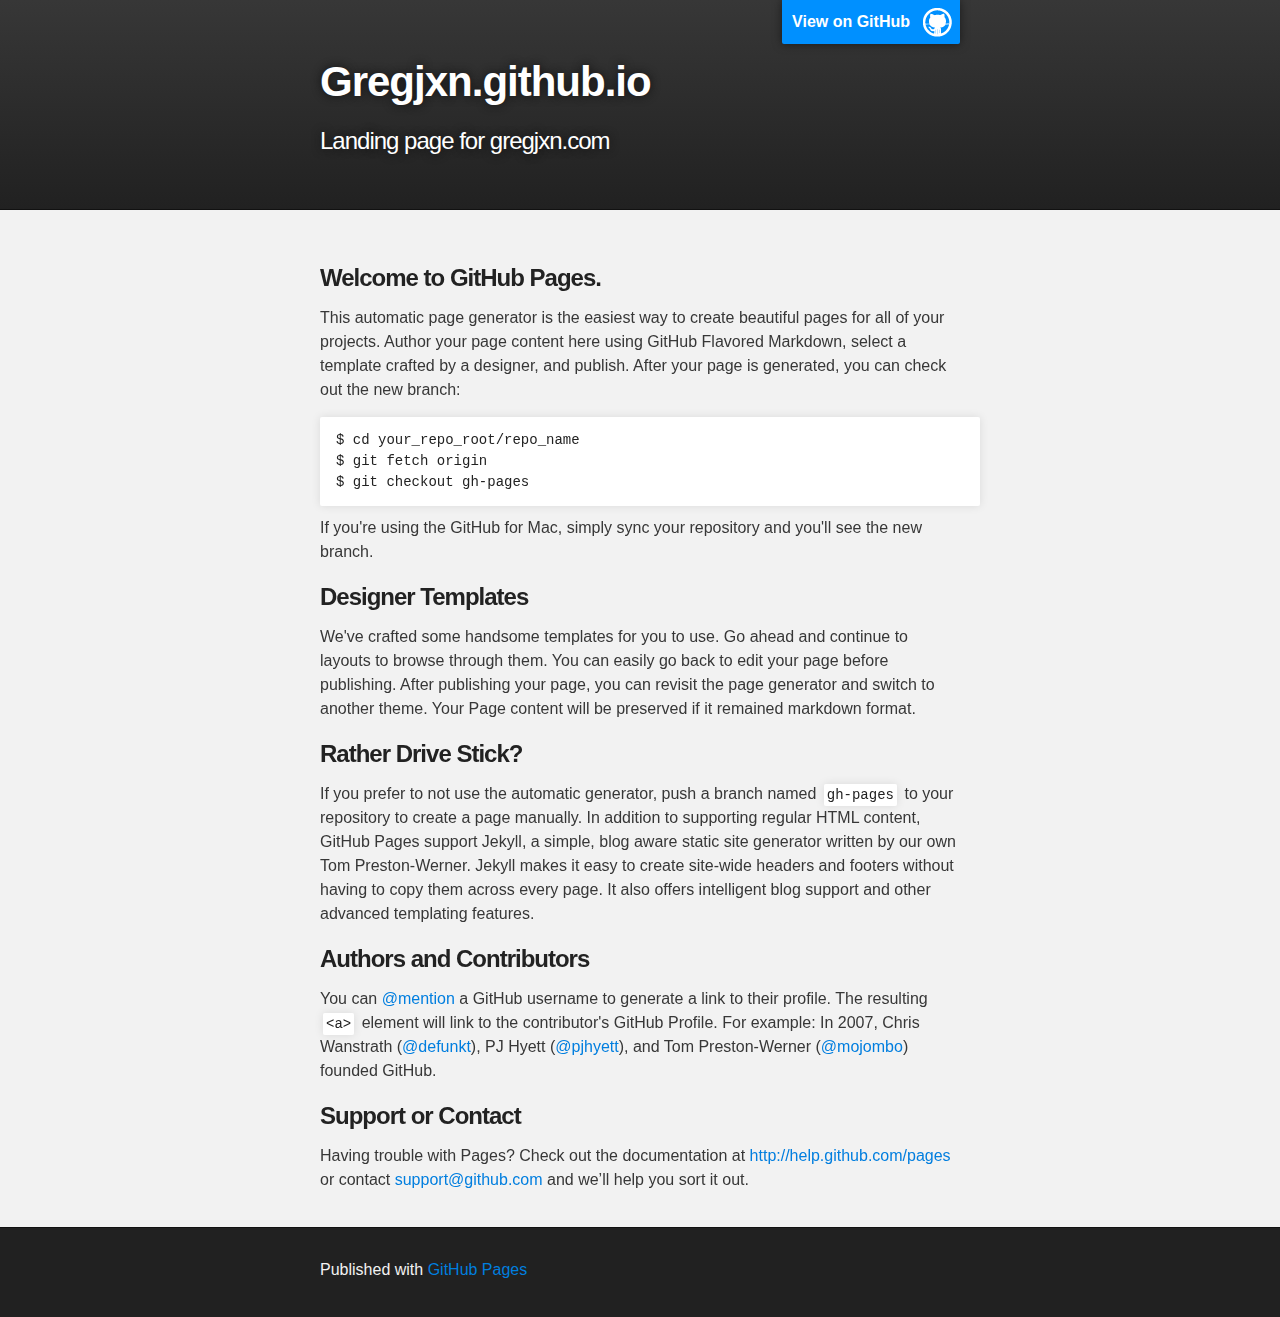
==== index.html @ a0bdf87f "Replace master branch with page content via GitHub" ====
<!DOCTYPE html>
<html>

  <head>
    <meta charset='utf-8' />
    <meta http-equiv="X-UA-Compatible" content="chrome=1" />
    <meta name="description" content="Gregjxn.github.io : Landing page for gregjxn.com" />

    <link rel="stylesheet" type="text/css" media="screen" href="stylesheets/stylesheet.css">

    <title>Gregjxn.github.io</title>
  </head>

  <body>

    <!-- HEADER -->
    <div id="header_wrap" class="outer">
        <header class="inner">
          <a id="forkme_banner" href="https://github.com/GregJxn">View on GitHub</a>

          <h1 id="project_title">Gregjxn.github.io</h1>
          <h2 id="project_tagline">Landing page for gregjxn.com</h2>

        </header>
    </div>

    <!-- MAIN CONTENT -->
    <div id="main_content_wrap" class="outer">
      <section id="main_content" class="inner">
        <h3>Welcome to GitHub Pages.</h3>

<p>This automatic page generator is the easiest way to create beautiful pages for all of your projects. Author your page content here using GitHub Flavored Markdown, select a template crafted by a designer, and publish. After your page is generated, you can check out the new branch:</p>

<pre><code>$ cd your_repo_root/repo_name
$ git fetch origin
$ git checkout gh-pages
</code></pre>

<p>If you're using the GitHub for Mac, simply sync your repository and you'll see the new branch.</p>

<h3>Designer Templates</h3>

<p>We've crafted some handsome templates for you to use. Go ahead and continue to layouts to browse through them. You can easily go back to edit your page before publishing. After publishing your page, you can revisit the page generator and switch to another theme. Your Page content will be preserved if it remained markdown format.</p>

<h3>Rather Drive Stick?</h3>

<p>If you prefer to not use the automatic generator, push a branch named <code>gh-pages</code> to your repository to create a page manually. In addition to supporting regular HTML content, GitHub Pages support Jekyll, a simple, blog aware static site generator written by our own Tom Preston-Werner. Jekyll makes it easy to create site-wide headers and footers without having to copy them across every page. It also offers intelligent blog support and other advanced templating features.</p>

<h3>Authors and Contributors</h3>

<p>You can <a href="https://github.com/blog/821" class="user-mention">@mention</a> a GitHub username to generate a link to their profile. The resulting <code>&lt;a&gt;</code> element will link to the contributor's GitHub Profile. For example: In 2007, Chris Wanstrath (<a href="https://github.com/defunkt" class="user-mention">@defunkt</a>), PJ Hyett (<a href="https://github.com/pjhyett" class="user-mention">@pjhyett</a>), and Tom Preston-Werner (<a href="https://github.com/mojombo" class="user-mention">@mojombo</a>) founded GitHub.</p>

<h3>Support or Contact</h3>

<p>Having trouble with Pages? Check out the documentation at <a href="http://help.github.com/pages">http://help.github.com/pages</a> or contact <a href="mailto:support@github.com">support@github.com</a> and we’ll help you sort it out.</p>
      </section>
    </div>

    <!-- FOOTER  -->
    <div id="footer_wrap" class="outer">
      <footer class="inner">
        <p>Published with <a href="http://pages.github.com">GitHub Pages</a></p>
      </footer>
    </div>

    

  </body>
</html>
---- stylesheets/stylesheet.css ----
/*******************************************************************************
Slate Theme for GitHub Pages
by Jason Costello, @jsncostello
*******************************************************************************/

@import url(pygment_trac.css);

/*******************************************************************************
MeyerWeb Reset
*******************************************************************************/

html, body, div, span, applet, object, iframe,
h1, h2, h3, h4, h5, h6, p, blockquote, pre,
a, abbr, acronym, address, big, cite, code,
del, dfn, em, img, ins, kbd, q, s, samp,
small, strike, strong, sub, sup, tt, var,
b, u, i, center,
dl, dt, dd, ol, ul, li,
fieldset, form, label, legend,
table, caption, tbody, tfoot, thead, tr, th, td,
article, aside, canvas, details, embed,
figure, figcaption, footer, header, hgroup,
menu, nav, output, ruby, section, summary,
time, mark, audio, video {
  margin: 0;
  padding: 0;
  border: 0;
  font: inherit;
  vertical-align: baseline;
}

/* HTML5 display-role reset for older browsers */
article, aside, details, figcaption, figure,
footer, header, hgroup, menu, nav, section {
  display: block;
}

ol, ul {
  list-style: none;
}

blockquote, q {
}

table {
  border-collapse: collapse;
  border-spacing: 0;
}

a:focus {
  outline: none;
}

/*******************************************************************************
Theme Styles
*******************************************************************************/

body {
  box-sizing: border-box;
  color:#373737;
  background: #212121;
  font-size: 16px;
  font-family: 'Myriad Pro', Calibri, Helvetica, Arial, sans-serif;
  line-height: 1.5;
  -webkit-font-smoothing: antialiased;
}

h1, h2, h3, h4, h5, h6 {
  margin: 10px 0;
  font-weight: 700;
  color:#222222;
  font-family: 'Lucida Grande', 'Calibri', Helvetica, Arial, sans-serif;
  letter-spacing: -1px;
}

h1 {
  font-size: 36px;
  font-weight: 700;
}

h2 {
  padding-bottom: 10px;
  font-size: 32px;
  background: url('../images/bg_hr.png') repeat-x bottom;
}

h3 {
  font-size: 24px;
}

h4 {
  font-size: 21px;
}

h5 {
  font-size: 18px;
}

h6 {
  font-size: 16px;
}

p {
  margin: 10px 0 15px 0;
}

footer p {
  color: #f2f2f2;
}

a {
  text-decoration: none;
  color: #007edf;
  text-shadow: none;

  transition: color 0.5s ease;
  transition: text-shadow 0.5s ease;
  -webkit-transition: color 0.5s ease;
  -webkit-transition: text-shadow 0.5s ease;
  -moz-transition: color 0.5s ease;
  -moz-transition: text-shadow 0.5s ease;
  -o-transition: color 0.5s ease;
  -o-transition: text-shadow 0.5s ease;
  -ms-transition: color 0.5s ease;
  -ms-transition: text-shadow 0.5s ease;
}

#main_content a:hover {
  color: #0069ba;
  text-shadow: #0090ff 0px 0px 2px;
}

footer a:hover {
  color: #43adff;
  text-shadow: #0090ff 0px 0px 2px;
}

em {
  font-style: italic;
}

strong {
  font-weight: bold;
}

img {
  position: relative;
  margin: 0 auto;
  max-width: 739px;
  padding: 5px;
  margin: 10px 0 10px 0;
  border: 1px solid #ebebeb;

  box-shadow: 0 0 5px #ebebeb;
  -webkit-box-shadow: 0 0 5px #ebebeb;
  -moz-box-shadow: 0 0 5px #ebebeb;
  -o-box-shadow: 0 0 5px #ebebeb;
  -ms-box-shadow: 0 0 5px #ebebeb;
}

pre, code {
  width: 100%;
  color: #222;
  background-color: #fff;

  font-family: Monaco, "Bitstream Vera Sans Mono", "Lucida Console", Terminal, monospace;
  font-size: 14px;

  border-radius: 2px;
  -moz-border-radius: 2px;
  -webkit-border-radius: 2px;



}

pre {
  width: 100%;
  padding: 10px;
  box-shadow: 0 0 10px rgba(0,0,0,.1);
  overflow: auto;
}

code {
  padding: 3px;
  margin: 0 3px;
  box-shadow: 0 0 10px rgba(0,0,0,.1);
}

pre code {
  display: block;
  box-shadow: none;
}

blockquote {
  color: #666;
  margin-bottom: 20px;
  padding: 0 0 0 20px;
  border-left: 3px solid #bbb;
}

ul, ol, dl {
  margin-bottom: 15px
}

ul li {
  list-style: inside;
  padding-left: 20px;
}

ol li {
  list-style: decimal inside;
  padding-left: 20px;
}

dl dt {
  font-weight: bold;
}

dl dd {
  padding-left: 20px;
  font-style: italic;
}

dl p {
  padding-left: 20px;
  font-style: italic;
}

hr {
  height: 1px;
  margin-bottom: 5px;
  border: none;
  background: url('../images/bg_hr.png') repeat-x center;
}

table {
  border: 1px solid #373737;
  margin-bottom: 20px;
  text-align: left;
 }

th {
  font-family: 'Lucida Grande', 'Helvetica Neue', Helvetica, Arial, sans-serif;
  padding: 10px;
  background: #373737;
  color: #fff;
 }

td {
  padding: 10px;
  border: 1px solid #373737;
 }

form {
  background: #f2f2f2;
  padding: 20px;
}

img {
  width: 100%;
  max-width: 100%;
}

/*******************************************************************************
Full-Width Styles
*******************************************************************************/

.outer {
  width: 100%;
}

.inner {
  position: relative;
  max-width: 640px;
  padding: 20px 10px;
  margin: 0 auto;
}

#forkme_banner {
  display: block;
  position: absolute;
  top:0;
  right: 10px;
  z-index: 10;
  padding: 10px 50px 10px 10px;
  color: #fff;
  background: url('../images/blacktocat.png') #0090ff no-repeat 95% 50%;
  font-weight: 700;
  box-shadow: 0 0 10px rgba(0,0,0,.5);
  border-bottom-left-radius: 2px;
  border-bottom-right-radius: 2px;
}

#header_wrap {
  background: #212121;
  background: -moz-linear-gradient(top, #373737, #212121);
  background: -webkit-linear-gradient(top, #373737, #212121);
  background: -ms-linear-gradient(top, #373737, #212121);
  background: -o-linear-gradient(top, #373737, #212121);
  background: linear-gradient(top, #373737, #212121);
}

#header_wrap .inner {
  padding: 50px 10px 30px 10px;
}

#project_title {
  margin: 0;
  color: #fff;
  font-size: 42px;
  font-weight: 700;
  text-shadow: #111 0px 0px 10px;
}

#project_tagline {
  color: #fff;
  font-size: 24px;
  font-weight: 300;
  background: none;
  text-shadow: #111 0px 0px 10px;
}

#downloads {
  position: absolute;
  width: 210px;
  z-index: 10;
  bottom: -40px;
  right: 0;
  height: 70px;
  background: url('../images/icon_download.png') no-repeat 0% 90%;
}

.zip_download_link {
  display: block;
  float: right;
  width: 90px;
  height:70px;
  text-indent: -5000px;
  overflow: hidden;
  background: url(../images/sprite_download.png) no-repeat bottom left;
}

.tar_download_link {
  display: block;
  float: right;
  width: 90px;
  height:70px;
  text-indent: -5000px;
  overflow: hidden;
  background: url(../images/sprite_download.png) no-repeat bottom right;
  margin-left: 10px;
}

.zip_download_link:hover {
  background: url(../images/sprite_download.png) no-repeat top left;
}

.tar_download_link:hover {
  background: url(../images/sprite_download.png) no-repeat top right;
}

#main_content_wrap {
  background: #f2f2f2;
  border-top: 1px solid #111;
  border-bottom: 1px solid #111;
}

#main_content {
  padding-top: 40px;
}

#footer_wrap {
  background: #212121;
}



/*******************************************************************************
Small Device Styles
*******************************************************************************/

@media screen and (max-width: 480px) {
  body {
    font-size:14px;
  }

  #downloads {
    display: none;
  }

  .inner {
    min-width: 320px;
    max-width: 480px;
  }

  #project_title {
  font-size: 32px;
  }

  h1 {
    font-size: 28px;
  }

  h2 {
    font-size: 24px;
  }

  h3 {
    font-size: 21px;
  }

  h4 {
    font-size: 18px;
  }

  h5 {
    font-size: 14px;
  }

  h6 {
    font-size: 12px;
  }

  code, pre {
    min-width: 320px;
    max-width: 480px;
    font-size: 11px;
  }

}
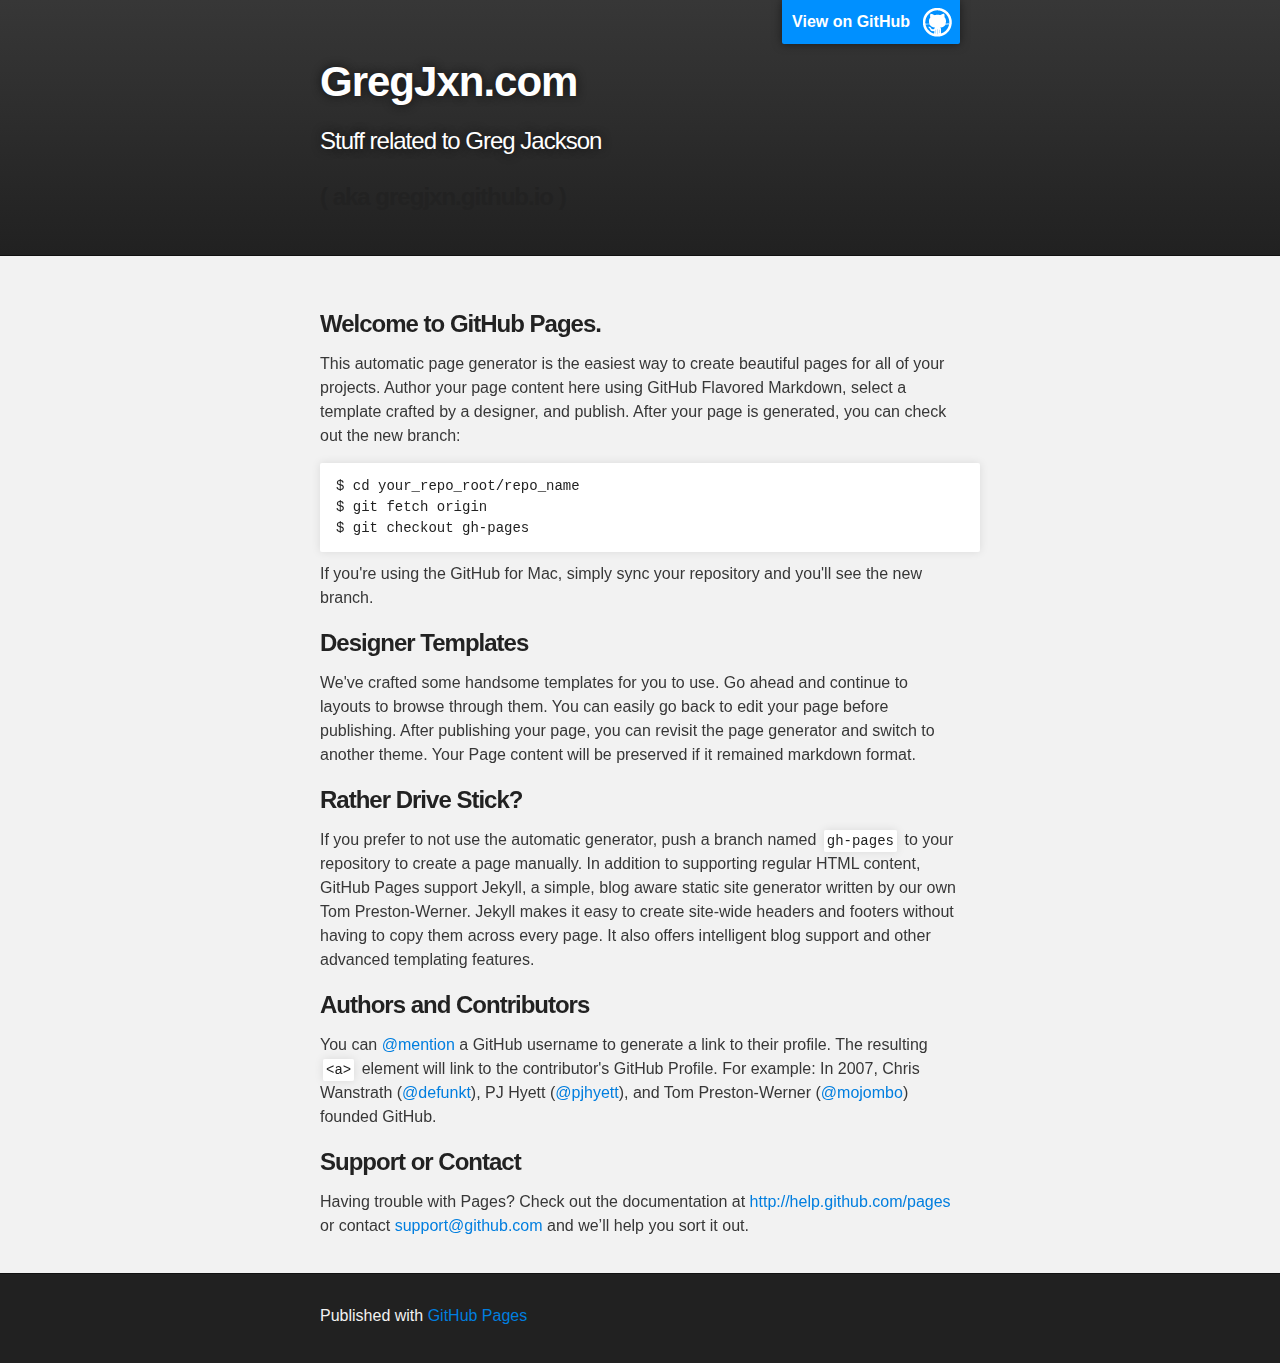
==== commit 6a3beffb: "Trial changes" ====
--- a/index.html
+++ b/index.html
@@ -4,11 +4,11 @@
   <head>
     <meta charset='utf-8' />
     <meta http-equiv="X-UA-Compatible" content="chrome=1" />
-    <meta name="description" content="Gregjxn.github.io : Landing page for gregjxn.com" />
+    <meta name="description" content="GregJxn.com : Landing page for gregjxn.com" />
 
     <link rel="stylesheet" type="text/css" media="screen" href="stylesheets/stylesheet.css">
 
-    <title>Gregjxn.github.io</title>
+    <title>GregJxn.com</title>
   </head>
 
   <body>
@@ -16,11 +16,10 @@
     <!-- HEADER -->
     <div id="header_wrap" class="outer">
         <header class="inner">
-          <a id="forkme_banner" href="https://github.com/GregJxn">View on GitHub</a>
-
-          <h1 id="project_title">Gregjxn.github.io</h1>
-          <h2 id="project_tagline">Landing page for gregjxn.com</h2>
-
+			<a id="forkme_banner" href="https://github.com/GregJxn">View on GitHub</a>
+			<h1 id="project_title">GregJxn.com</h1>
+			<h2 id="project_tagline">Stuff related to Greg Jackson</h2>
+			<h3>( aka gregjxn.github.io )</h3>
         </header>
     </div>
 
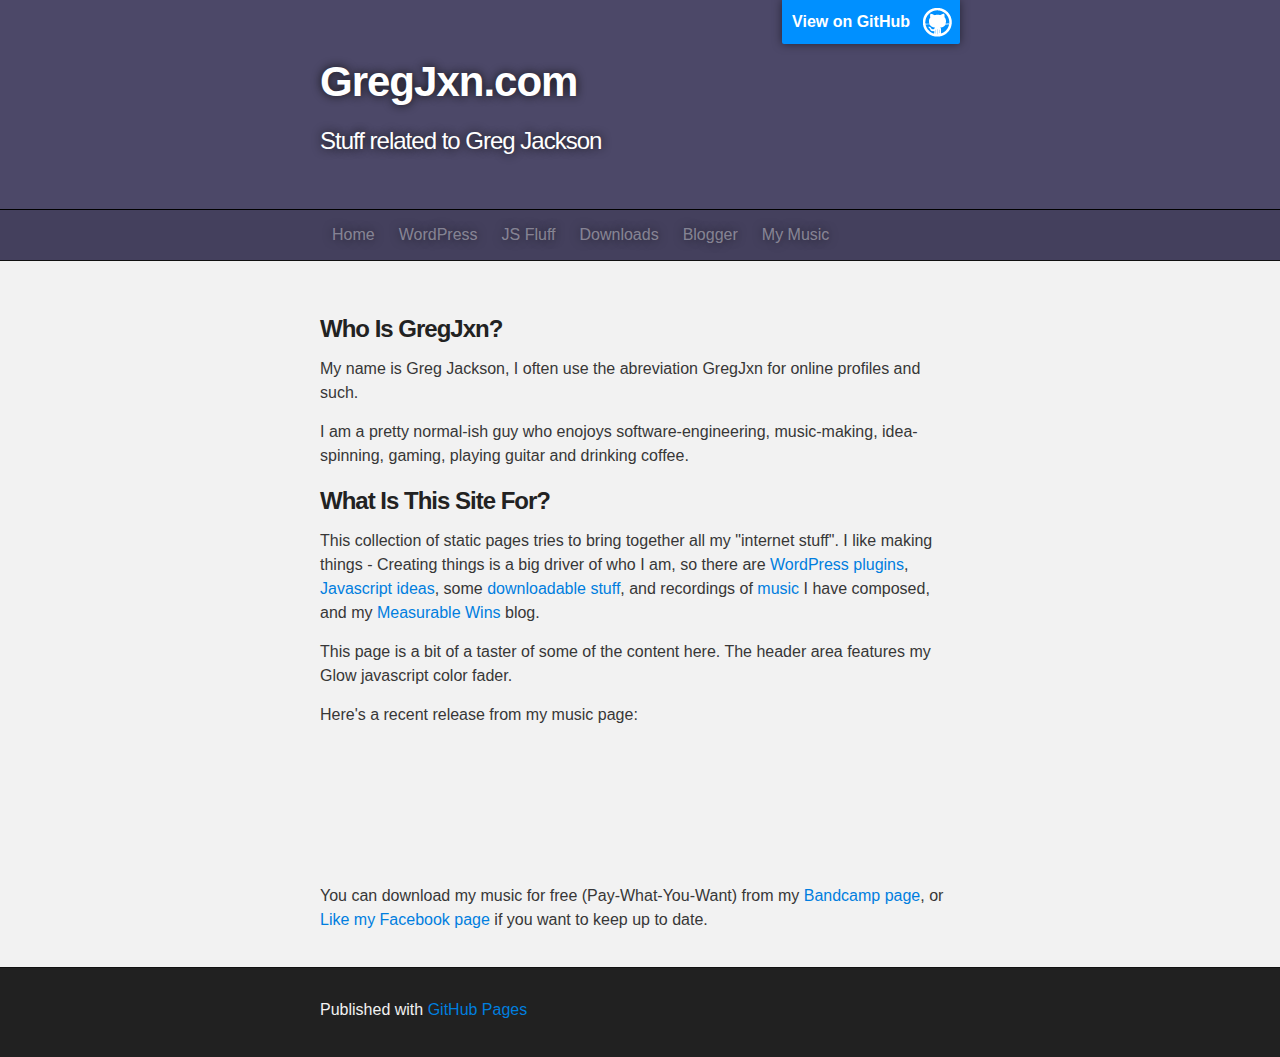
==== commit af1de930: "Homepage update (WIP)" ====
--- a/index.html
+++ b/index.html
@@ -1,68 +1,87 @@
 <!DOCTYPE html>
 <html>
 
-  <head>
-    <meta charset='utf-8' />
-    <meta http-equiv="X-UA-Compatible" content="chrome=1" />
-    <meta name="description" content="GregJxn.com : Landing page for gregjxn.com" />
+<head>
+	<meta charset='utf-8' />
+	<meta http-equiv="X-UA-Compatible" content="chrome=1" />
+	<meta name="description" content="GregJxn.com : Landing page for gregjxn.com" />
+	<title>GregJxn.com</title>
+	<link rel="stylesheet" type="text/css" media="screen" href="stylesheets/stylesheet.css">
+	<link rel="stylesheet" type="text/css" media="screen" href="stylesheets/gregjxn.css">
+	<script src="//ajax.googleapis.com/ajax/libs/jquery/2.0.3/jquery.min.js"></script>
+	<script>
+		(function(i,s,o,g,r,a,m){i['GoogleAnalyticsObject']=r;i[r]=i[r]||function(){
+		(i[r].q=i[r].q||[]).push(arguments)},i[r].l=1*new Date();a=s.createElement(o),
+		m=s.getElementsByTagName(o)[0];a.async=1;a.src=g;m.parentNode.insertBefore(a,m)
+		})(window,document,'script','//www.google-analytics.com/analytics.js','ga');
+		ga('create', 'UA-4084116-6', 'gregjxn.com');
+		ga('send', 'pageview');
+	</script>
+</head>
 
-    <link rel="stylesheet" type="text/css" media="screen" href="stylesheets/stylesheet.css">
-
-    <title>GregJxn.com</title>
-  </head>
-
-  <body>
+<body>
 
     <!-- HEADER -->
-    <div id="header_wrap" class="outer">
+    <div id="header_wrap" class="outer glow_me">
         <header class="inner">
 			<a id="forkme_banner" href="https://github.com/GregJxn">View on GitHub</a>
 			<h1 id="project_title">GregJxn.com</h1>
 			<h2 id="project_tagline">Stuff related to Greg Jackson</h2>
-			<h3>( aka gregjxn.github.io )</h3>
-        </header>
+		</header>
+		<div id="navbar">
+			<ul>
+				<li><a href="/">Home</a></li>
+				<li><a href="/wp/">WordPress</a></li>
+				<li><a href="/jsfun/">JS Fluff</a></li>
+				<li><a href="/downloads/">Downloads</a></li>
+				<li><a href="http://measurablewins.gregjxn.com/">Blogger</a></li>
+				<li><a href="http://music.gregjxn.com/">My Music</a></li>
+			</ul>	
+        </div>
     </div>
 
     <!-- MAIN CONTENT -->
     <div id="main_content_wrap" class="outer">
       <section id="main_content" class="inner">
-        <h3>Welcome to GitHub Pages.</h3>
 
-<p>This automatic page generator is the easiest way to create beautiful pages for all of your projects. Author your page content here using GitHub Flavored Markdown, select a template crafted by a designer, and publish. After your page is generated, you can check out the new branch:</p>
+		<h3>Who Is GregJxn?</h3>
 
-<pre><code>$ cd your_repo_root/repo_name
-$ git fetch origin
-$ git checkout gh-pages
-</code></pre>
+		<p>My name is Greg Jackson, I often use the abreviation GregJxn for online profiles and such.</p>
+		<p>I am a pretty normal-ish guy who enojoys software-engineering, music-making, idea-spinning, gaming, playing guitar and drinking coffee.</p>
 
-<p>If you're using the GitHub for Mac, simply sync your repository and you'll see the new branch.</p>
 
-<h3>Designer Templates</h3>
+		<h3>What Is This Site For?</h3>
 
-<p>We've crafted some handsome templates for you to use. Go ahead and continue to layouts to browse through them. You can easily go back to edit your page before publishing. After publishing your page, you can revisit the page generator and switch to another theme. Your Page content will be preserved if it remained markdown format.</p>
+		<p>This collection of static pages tries to bring together all my "internet stuff". I like making things -  
+			Creating things is a big driver of who I am, so there are <a href="/wp/">WordPress plugins</a>, <a href="/jsfun/">Javascript ideas</a>, some <a href="/downloads/">downloadable stuff</a>, and recordings of <a href="http://music.gregjxn.com/">music</a> I have composed, and my <a href="http://measurablewins.gregjxn.com/">Measurable Wins</a> blog.</p>
 
-<h3>Rather Drive Stick?</h3>
 
-<p>If you prefer to not use the automatic generator, push a branch named <code>gh-pages</code> to your repository to create a page manually. In addition to supporting regular HTML content, GitHub Pages support Jekyll, a simple, blog aware static site generator written by our own Tom Preston-Werner. Jekyll makes it easy to create site-wide headers and footers without having to copy them across every page. It also offers intelligent blog support and other advanced templating features.</p>
+		<p>This page is a bit of a taster of some of the content here. The header area features my Glow javascript color fader.</p>
 
-<h3>Authors and Contributors</h3>
 
-<p>You can <a href="https://github.com/blog/821" class="user-mention">@mention</a> a GitHub username to generate a link to their profile. The resulting <code>&lt;a&gt;</code> element will link to the contributor's GitHub Profile. For example: In 2007, Chris Wanstrath (<a href="https://github.com/defunkt" class="user-mention">@defunkt</a>), PJ Hyett (<a href="https://github.com/pjhyett" class="user-mention">@pjhyett</a>), and Tom Preston-Werner (<a href="https://github.com/mojombo" class="user-mention">@mojombo</a>) founded GitHub.</p>
+		<p>Here's a recent release from my music page: </p>
+		<p>
+			<iframe style="border: 0; width: 100%; height: 120px;" src="http://bandcamp.com/EmbeddedPlayer/track=1301154312/size=medium/bgcol=ffffff/linkcol=0687f5/transparent=true/" seamless><a href="http://music.gregjxn.com/track/enchilada-flaps">Enchilada Flaps by Greg Jackson</a></iframe>
+		</p>
+		<p>
+			You can download my music for free (Pay-What-You-Want) from my <a href="http://gregjackson.bandcamp.com/">Bandcamp page</a>, or <a href="https://www.facebook.com/pages/Greg-Jackson/25871085168">Like my Facebook page</a> if you want to keep up to date.
+		</p>
 
-<h3>Support or Contact</h3>
+		<!--<p>Here's a couple of screenshots from the Fontsoup screensaver for Mac OS X I wrote in Obj-C.</p>-->
 
-<p>Having trouble with Pages? Check out the documentation at <a href="http://help.github.com/pages">http://help.github.com/pages</a> or contact <a href="mailto:support@github.com">support@github.com</a> and we’ll help you sort it out.</p>
+		<p></p>
+
       </section>
     </div>
 
-    <!-- FOOTER  -->
-    <div id="footer_wrap" class="outer">
-      <footer class="inner">
-        <p>Published with <a href="http://pages.github.com">GitHub Pages</a></p>
-      </footer>
-    </div>
+	<!-- FOOTER  -->
+	<div id="footer_wrap" class="outer">
+		<footer class="inner">
+			<p>Published with <a href="http://pages.github.com">GitHub Pages</a></p>
+		</footer>
+	</div>
 
-    
 
-  </body>
+<script type="text/javascript" src="/javascripts/glow.js"></script>
+</body>
 </html>
--- a/stylesheets/gregjxn.css
+++ b/stylesheets/gregjxn.css
@@ -0,0 +1,37 @@
+
+#header_wrap { background: #373737;}
+
+#navbar { 
+  border-top:1px solid black;
+  background-color:rgba(0,0,0,0.1);
+}
+
+#navbar ul { 
+  list-style-type: none;
+  margin: 0px;
+  padding: 0px; 
+  width:100%;
+  max-width:640px;
+  margin: 0px auto;
+  height:50px;
+}
+
+#navbar ul li {
+  list-style: none;
+  padding: 0px 12px;
+  float:left;
+  text-align:left;
+} 
+
+#navbar ul li a { 
+  color:#888; 
+  text-shadow: rgba(0,0,0,.5) 0px 0px 10px;
+  color:rgba(255,255,255,.4); 
+  line-height:50px;
+}
+
+#navbar ul li a:hover { 
+  color:#fff; 
+}
+
+
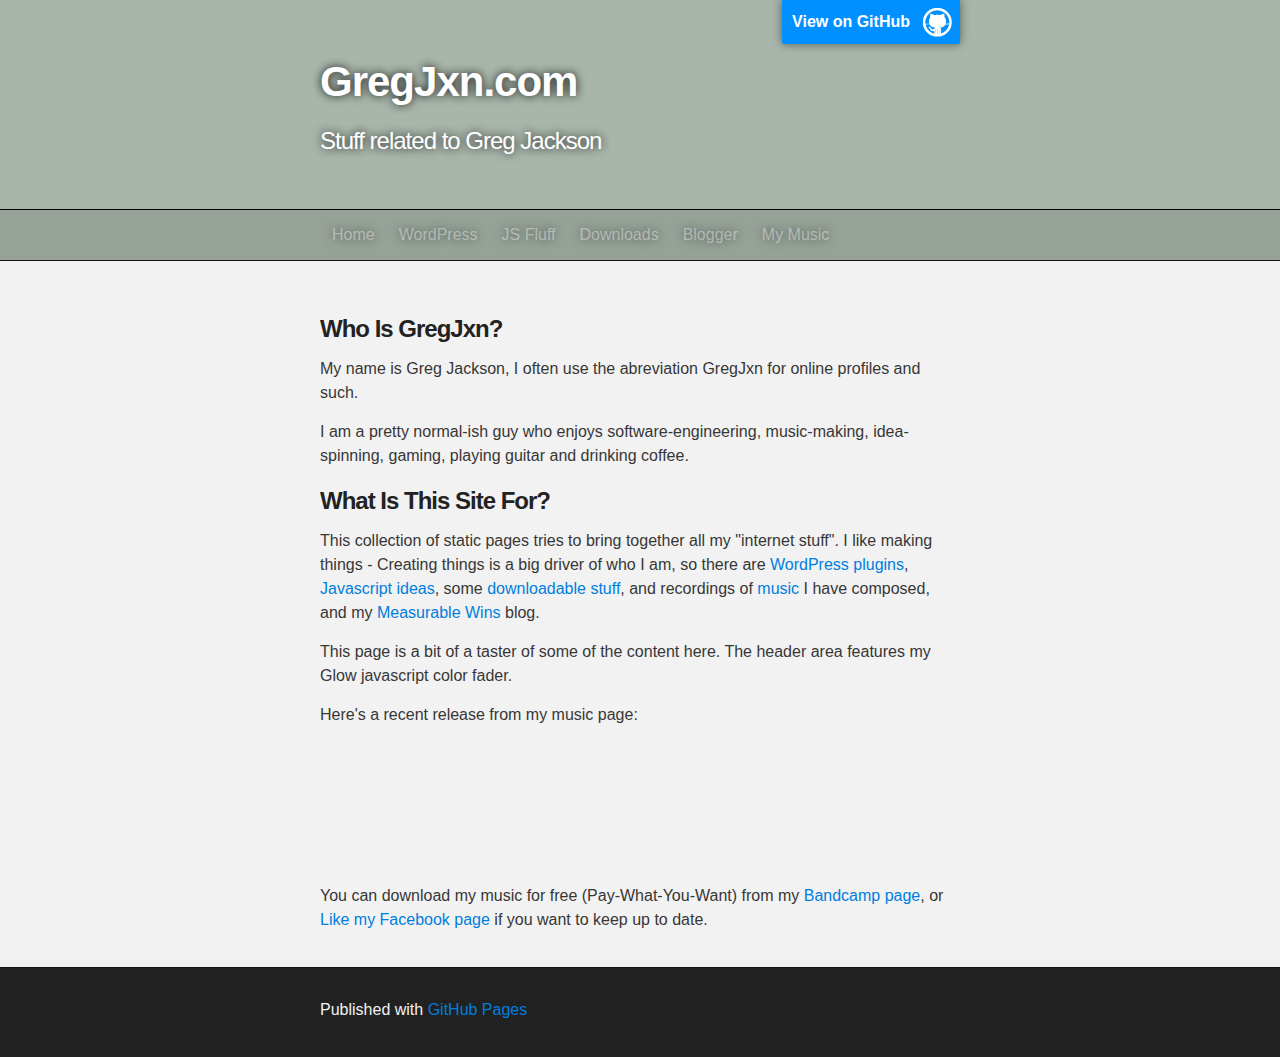
==== commit 6140500d: "Typo correction" ====
--- a/index.html
+++ b/index.html
@@ -47,7 +47,7 @@
 		<h3>Who Is GregJxn?</h3>
 
 		<p>My name is Greg Jackson, I often use the abreviation GregJxn for online profiles and such.</p>
-		<p>I am a pretty normal-ish guy who enojoys software-engineering, music-making, idea-spinning, gaming, playing guitar and drinking coffee.</p>
+		<p>I am a pretty normal-ish guy who enjoys software-engineering, music-making, idea-spinning, gaming, playing guitar and drinking coffee.</p>
 
 
 		<h3>What Is This Site For?</h3>
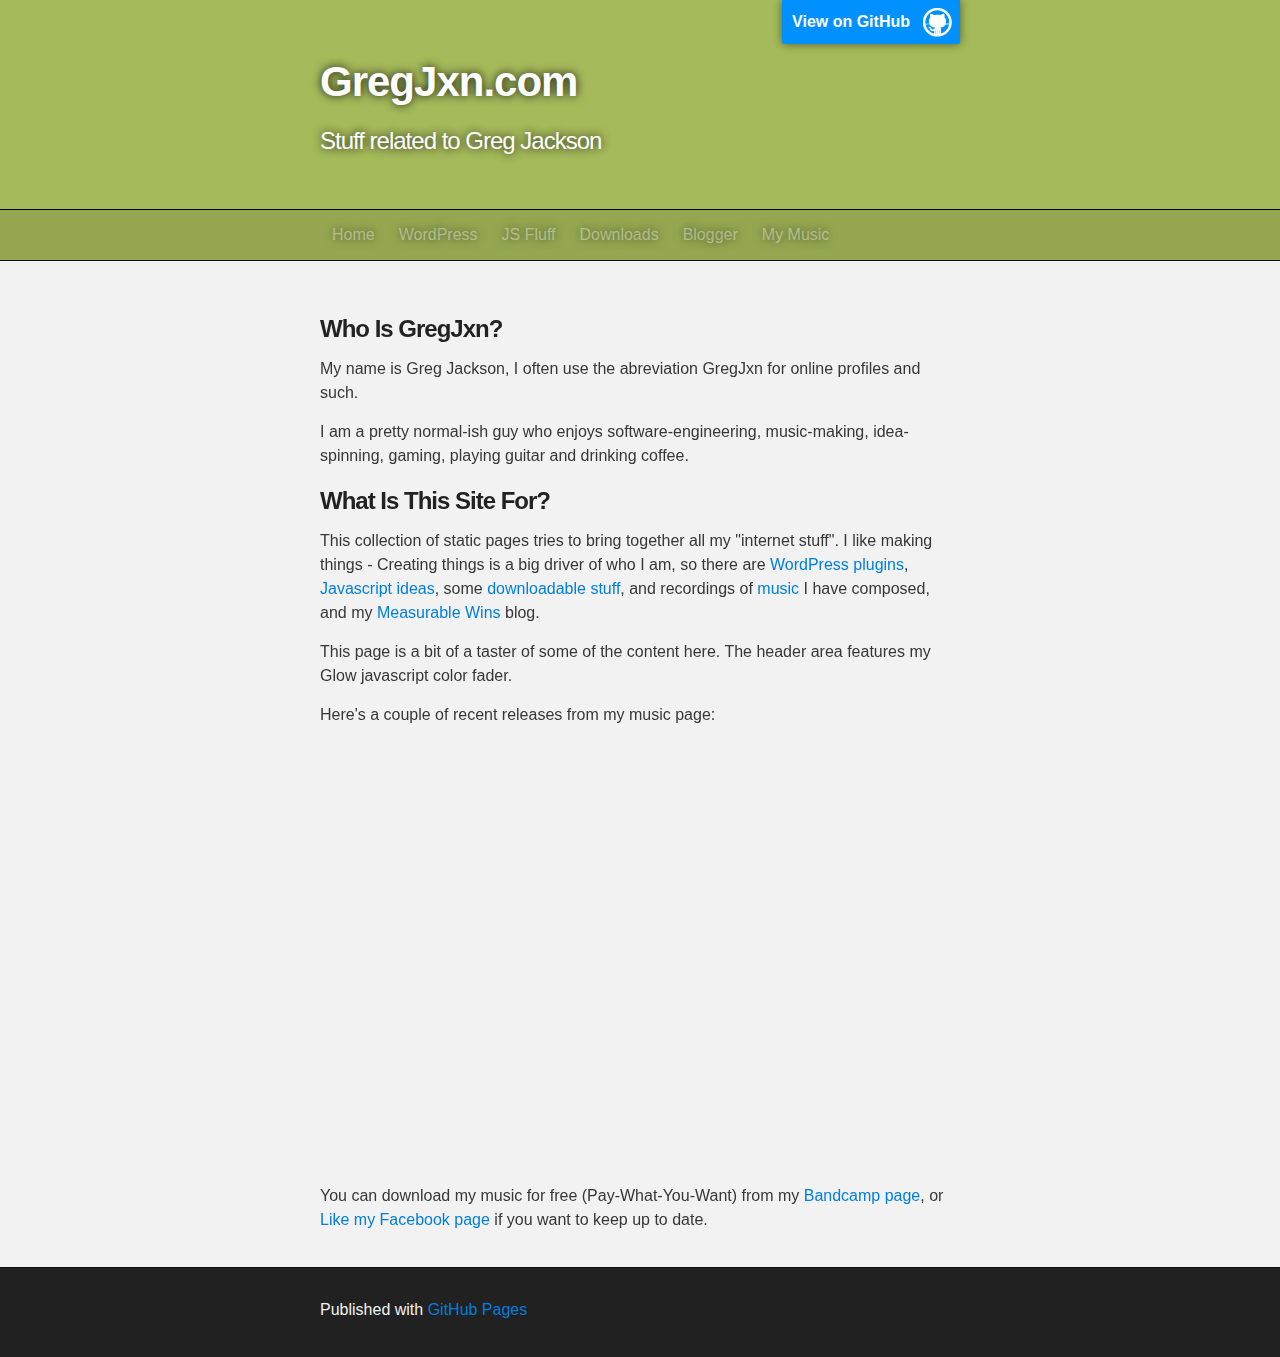
==== commit ae5c5e6d: "new music to display" ====
--- a/index.html
+++ b/index.html
@@ -59,11 +59,14 @@
 		<p>This page is a bit of a taster of some of the content here. The header area features my Glow javascript color fader.</p>
 
 
-		<p>Here's a recent release from my music page: </p>
-		<p>
-			<iframe style="border: 0; width: 100%; height: 120px;" src="http://bandcamp.com/EmbeddedPlayer/track=1301154312/size=medium/bgcol=ffffff/linkcol=0687f5/transparent=true/" seamless><a href="http://music.gregjxn.com/track/enchilada-flaps">Enchilada Flaps by Greg Jackson</a></iframe>
-		</p>
-		<p>
+		<p>Here's a couple of recent releases from my music page: </p>
+		<div>
+		
+			<iframe style="border: 0; width: 50%; height: 442px; padding:5px; float:left; box-sizing: border-box;" src="http://bandcamp.com/EmbeddedPlayer/track=3134634350/size=large/bgcol=ffffff/linkcol=0687f5/notracklist=true/transparent=true/" seamless><a href="http://music.gregjxn.com/track/ocean-spray">Ocean Spray by Greg Jackson</a></iframe>
+		
+			<iframe style="border: 0; width: 50%; height: 442px;padding:5px; float:left;box-sizing: border-box;" src="http://bandcamp.com/EmbeddedPlayer/track=4039026862/size=large/bgcol=ffffff/linkcol=0687f5/notracklist=true/transparent=true/" seamless><a href="http://music.gregjxn.com/track/the-fairytale">The Fairytale by Greg Jackson</a></iframe>
+		</div>
+		<p style="clear:both">
 			You can download my music for free (Pay-What-You-Want) from my <a href="http://gregjackson.bandcamp.com/">Bandcamp page</a>, or <a href="https://www.facebook.com/pages/Greg-Jackson/25871085168">Like my Facebook page</a> if you want to keep up to date.
 		</p>
 
